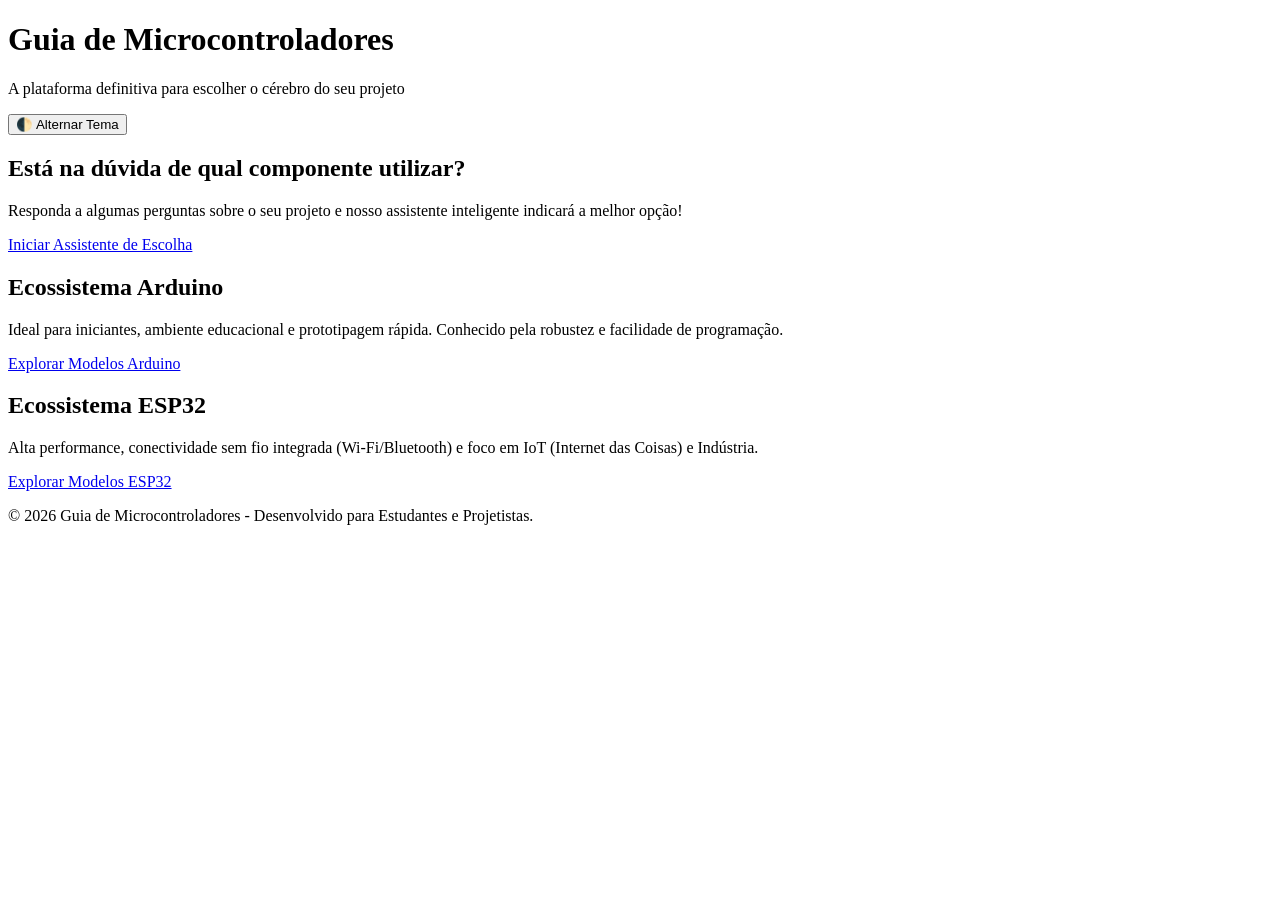
==== index.html @ 6a88f3e2 "fix: corrige caminho do CSS case-sensitive e melhora UI" ====
<!DOCTYPE html>
<html lang="pt-BR">
<head>
    <meta charset="UTF-8">
    <meta name="viewport" content="width=device-width, initial-scale=1.0">
    <title>Guia de Microcontroladores - Home</title>
    <link rel="stylesheet" href="css/style.css">
</head>
<body>
    <header>
        <div class="container header-layout">
            <div class="header-info">
                <h1>Guia de Microcontroladores</h1>
                <p>A plataforma definitiva para escolher o cérebro do seu projeto</p>
            </div>
            <button id="theme-toggle" class="btn-theme" aria-label="Alternar tema">🌓 Alternar Tema</button>
        </div>
    </header>

    <main class="container">
        <!-- Call to Action para o Quiz -->
        <section class="quiz-banner">
            <h2>Está na dúvida de qual componente utilizar?</h2>
            <p>Responda a algumas perguntas sobre o seu projeto e nosso assistente inteligente indicará a melhor opção!</p>
            <a href="recomendador.html" class="btn btn-quiz">Iniciar Assistente de Escolha</a>
        </section>

        <!-- Seleção de Ecossistemas -->
        <section class="grid-plataformas">
            <div class="card-plataforma arduino-card">
                <h2>Ecossistema Arduino</h2>
                <p>Ideal para iniciantes, ambiente educacional e prototipagem rápida. Conhecido pela robustez e facilidade de programação.</p>
                <a href="arduino.html" class="btn">Explorar Modelos Arduino</a>
            </div>

            <div class="card-plataforma esp32-card">
                <h2>Ecossistema ESP32</h2>
                <p>Alta performance, conectividade sem fio integrada (Wi-Fi/Bluetooth) e foco em IoT (Internet das Coisas) e Indústria.</p>
                <a href="esp32.html" class="btn">Explorar Modelos ESP32</a>
            </div>
        </section>
    </main>

    <footer>
        <p>&copy; 2026 Guia de Microcontroladores - Desenvolvido para Estudantes e Projetistas.</p>
    </footer>

    <script src="js/main.js"></script>
</body>
</html>
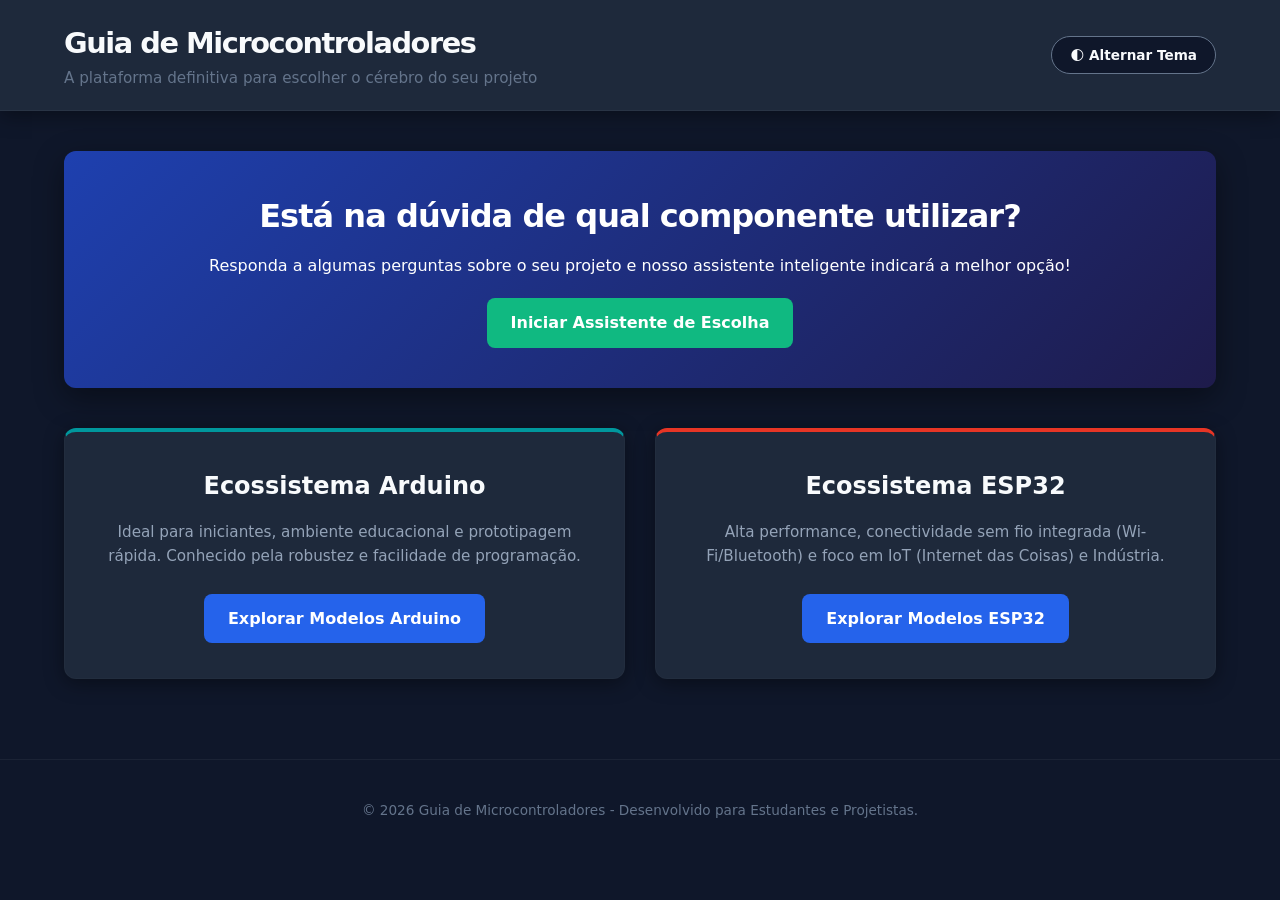
==== commit e1bed54c: "fix: altera caminhos do JS para maiúsculo resolvendo tema e quiz" ====
--- a/index.html
+++ b/index.html
@@ -4,7 +4,7 @@
     <meta charset="UTF-8">
     <meta name="viewport" content="width=device-width, initial-scale=1.0">
     <title>Guia de Microcontroladores - Home</title>
-    <link rel="stylesheet" href="css/style.css">
+    <link rel="stylesheet" href="CSS/style.css">
 </head>
 <body>
     <header>
@@ -18,14 +18,12 @@
     </header>
 
     <main class="container">
-        <!-- Call to Action para o Quiz -->
         <section class="quiz-banner">
             <h2>Está na dúvida de qual componente utilizar?</h2>
             <p>Responda a algumas perguntas sobre o seu projeto e nosso assistente inteligente indicará a melhor opção!</p>
             <a href="recomendador.html" class="btn btn-quiz">Iniciar Assistente de Escolha</a>
         </section>
 
-        <!-- Seleção de Ecossistemas -->
         <section class="grid-plataformas">
             <div class="card-plataforma arduino-card">
                 <h2>Ecossistema Arduino</h2>
@@ -45,6 +43,6 @@
         <p>&copy; 2026 Guia de Microcontroladores - Desenvolvido para Estudantes e Projetistas.</p>
     </footer>
 
-    <script src="js/main.js"></script>
+    <script src="JS/main.js"></script>
 </body>
 </html>
--- a/CSS/style.css
+++ b/CSS/style.css
@@ -0,0 +1,332 @@
+/* Configuração de Variáveis de Cores (Tema Escuro Padrão) */
+:root {
+    --bg-principal: #0f172a;
+    --bg-card: #1e293b;
+    --bg-header: #1e293b;
+    --texto-principal: #94a3b8;
+    --texto-destaque: #f8fafc;
+    --texto-suave: #64748b;
+    --borda-neon: #38bdf8;
+    --bg-quiz-banner: linear-gradient(135deg, #1e40af, #1e1b4b);
+    --sombra: rgba(0, 0, 0, 0.4);
+    --radius: 12px;
+}
+
+/* Variáveis para o Tema Claro */
+[data-theme="light"] {
+    --bg-principal: #f1f5f9;
+    --bg-card: #ffffff;
+    --bg-header: #ffffff;
+    --texto-principal: #334155;
+    --texto-destaque: #0f172a;
+    --texto-suave: #64748b;
+    --borda-neon: #0284c7;
+    --bg-quiz-banner: linear-gradient(135deg, #3b82f6, #1d4ed8);
+    --sombra: rgba(148, 163, 184, 0.1);
+    --radius: 12px;
+}
+
+/* Reset Global */
+* {
+    margin: 0;
+    padding: 0;
+    box-sizing: border-box;
+    font-family: 'Inter', system-ui, -apple-system, sans-serif;
+    transition: background-color 0.25s ease, color 0.25s ease, border-color 0.25s ease;
+}
+
+body {
+    background-color: var(--bg-principal);
+    color: var(--texto-principal);
+    line-height: 1.6;
+}
+
+.container {
+    max-width: 1200px;
+    margin: 0 auto;
+    padding: 0 24px;
+}
+
+/* Header Moderno */
+header {
+    background-color: var(--bg-header);
+    padding: 20px 0;
+    border-bottom: 1px solid rgba(255, 255, 255, 0.05);
+    box-shadow: 0 4px 20px var(--sombra);
+    margin-bottom: 40px;
+}
+
+[data-theme="light"] header {
+    border-bottom: 1px solid rgba(0, 0, 0, 0.05);
+}
+
+.header-layout {
+    display: flex;
+    justify-content: space-between;
+    align-items: center;
+    gap: 20px;
+}
+
+header h1 {
+    color: var(--texto-destaque);
+    font-size: 1.8rem;
+    font-weight: 800;
+    letter-spacing: -0.05em;
+}
+
+header p {
+    color: var(--texto-suave);
+    font-size: 0.95rem;
+}
+
+/* Botão de Alternar Tema */
+.btn-theme {
+    background-color: var(--bg-principal);
+    color: var(--texto-destaque);
+    border: 1px solid var(--texto-suave);
+    padding: 10px 18px;
+    border-radius: 30px;
+    cursor: pointer;
+    font-weight: 600;
+    font-size: 0.85rem;
+    display: flex;
+    align-items: center;
+    gap: 8px;
+}
+
+.btn-theme:hover {
+    border-color: var(--borda-neon);
+    transform: translateY(-1px);
+}
+
+/* Botões Gerais */
+.btn {
+    display: inline-flex;
+    align-items: center;
+    justify-content: center;
+    background-color: #2563eb;
+    color: #ffffff;
+    padding: 12px 24px;
+    text-decoration: none;
+    border-radius: 8px;
+    font-weight: 600;
+    border: none;
+    cursor: pointer;
+    transition: all 0.2s ease;
+}
+
+.btn:hover {
+    background-color: #1d4ed8;
+    transform: translateY(-2px);
+    box-shadow: 0 4px 12px rgba(37, 99, 235, 0.3);
+}
+
+.btn-back {
+    color: var(--borda-neon);
+    text-decoration: none;
+    display: inline-flex;
+    align-items: center;
+    gap: 5px;
+    margin-bottom: 10px;
+    font-weight: 600;
+    font-size: 0.9rem;
+}
+
+/* Hero Banner (Quiz) */
+.quiz-banner {
+    background: var(--bg-quiz-banner);
+    color: #ffffff;
+    border-radius: var(--radius);
+    padding: 40px 30px;
+    text-align: center;
+    margin-bottom: 40px;
+    box-shadow: 0 10px 30px var(--sombra);
+}
+
+.quiz-banner h2 {
+    font-size: 2rem;
+    font-weight: 700;
+    margin-bottom: 10px;
+    letter-spacing: -0.03em;
+}
+
+.btn-quiz {
+    background-color: #10b981;
+    margin-top: 20px;
+}
+
+.btn-quiz:hover {
+    background-color: #059669;
+    box-shadow: 0 4px 12px rgba(16, 185, 129, 0.3);
+}
+
+/* Grids de Plataformas e Cards */
+.grid-plataformas {
+    display: grid;
+    grid-template-columns: repeat(auto-fit, minmax(320px, 1fr));
+    gap: 30px;
+}
+
+.card-plataforma {
+    background-color: var(--bg-card);
+    padding: 35px;
+    border-radius: var(--radius);
+    box-shadow: 0 4px 20px var(--sombra);
+    border: 1px solid rgba(255, 255, 255, 0.02);
+    display: flex;
+    flex-direction: column;
+    justify-content: space-between;
+    align-items: center;
+    text-align: center;
+}
+
+[data-theme="light"] .card-plataforma {
+    border: 1px solid rgba(0, 0, 0, 0.05);
+}
+
+.card-plataforma h2 {
+    color: var(--texto-destaque);
+    font-size: 1.5rem;
+    margin-bottom: 15px;
+}
+
+.card-plataforma p {
+    margin-bottom: 25px;
+    font-size: 0.95rem;
+}
+
+.arduino-card { border-top: 4px solid #00979d; }
+.esp32-card { border-top: 4px solid #e73525; }
+
+/* Subpáginas (Modelos e Aplicações) */
+.modelos-grid, .aplicacoes-grid {
+    display: grid;
+    grid-template-columns: repeat(auto-fit, minmax(260px, 1fr));
+    gap: 24px;
+    margin-bottom: 40px;
+}
+
+.modelo-item, .app-card {
+    background-color: var(--bg-card);
+    padding: 25px;
+    border-radius: var(--radius);
+    box-shadow: 0 4px 15px var(--sombra);
+    border: 1px solid rgba(255, 255, 255, 0.02);
+}
+
+[data-theme="light"] .modelo-item, [data-theme="light"] .app-card {
+    border: 1px solid rgba(0, 0, 0, 0.04);
+}
+
+.modelo-item h3, .app-card h4 {
+    color: var(--texto-destaque);
+    font-size: 1.25rem;
+    margin-bottom: 12px;
+}
+
+.section-title {
+    margin: 50px 0 24px 0;
+    font-size: 1.75rem;
+    font-weight: 700;
+    color: var(--texto-destaque);
+    letter-spacing: -0.03em;
+}
+
+.app-card ul {
+    padding-left: 20px;
+}
+
+.app-card li {
+    margin-bottom: 12px;
+    font-size: 0.95rem;
+}
+
+/* Estilização Premium do Quiz */
+.quiz-container {
+    background-color: var(--bg-card);
+    padding: 40px;
+    border-radius: var(--radius);
+    max-width: 680px;
+    margin: 0 auto;
+    box-shadow: 0 10px 30px var(--sombra);
+}
+
+.question {
+    margin-bottom: 30px;
+    border-bottom: 1px solid rgba(255, 255, 255, 0.05);
+    padding-bottom: 25px;
+}
+
+[data-theme="light"] .question {
+    border-bottom: 1px solid rgba(0, 0, 0, 0.05);
+}
+
+.question p {
+    color: var(--texto-destaque);
+    font-weight: 600;
+    font-size: 1.1rem;
+    margin-bottom: 16px;
+}
+
+.question label {
+    display: flex;
+    align-items: center;
+    gap: 12px;
+    margin-bottom: 12px;
+    cursor: pointer;
+    padding: 12px 16px;
+    background-color: rgba(0, 0, 0, 0.15);
+    border-radius: 8px;
+    font-size: 0.95rem;
+    border: 1px solid transparent;
+}
+
+[data-theme="light"] .question label {
+    background-color: rgba(0, 0, 0, 0.02);
+}
+
+.question label:hover {
+    border-color: var(--borda-neon);
+    background-color: rgba(0, 0, 0, 0.25);
+}
+
+.question input[type="radio"] {
+    accent-color: #2563eb;
+    width: 18px;
+    height: 18px;
+}
+
+.btn-submit {
+    width: 100%;
+    background-color: #10b981;
+    font-size: 1.1rem;
+    padding: 15px;
+}
+
+.btn-submit:hover {
+    background-color: #059669;
+}
+
+.resultado-box {
+    margin-top: 30px;
+    padding: 30px;
+    background-color: var(--bg-principal);
+    border-left: 4px solid #10b981;
+    border-radius: var(--radius);
+}
+
+.resultado-box h2 {
+    color: var(--texto-destaque);
+    margin-bottom: 10px;
+}
+
+.hidden { display: none; }
+
+footer {
+    text-align: center;
+    padding: 40px 0;
+    margin-top: 80px;
+    border-top: 1px solid rgba(255, 255, 255, 0.05);
+    font-size: 0.85rem;
+    color: var(--texto-suave);
+}
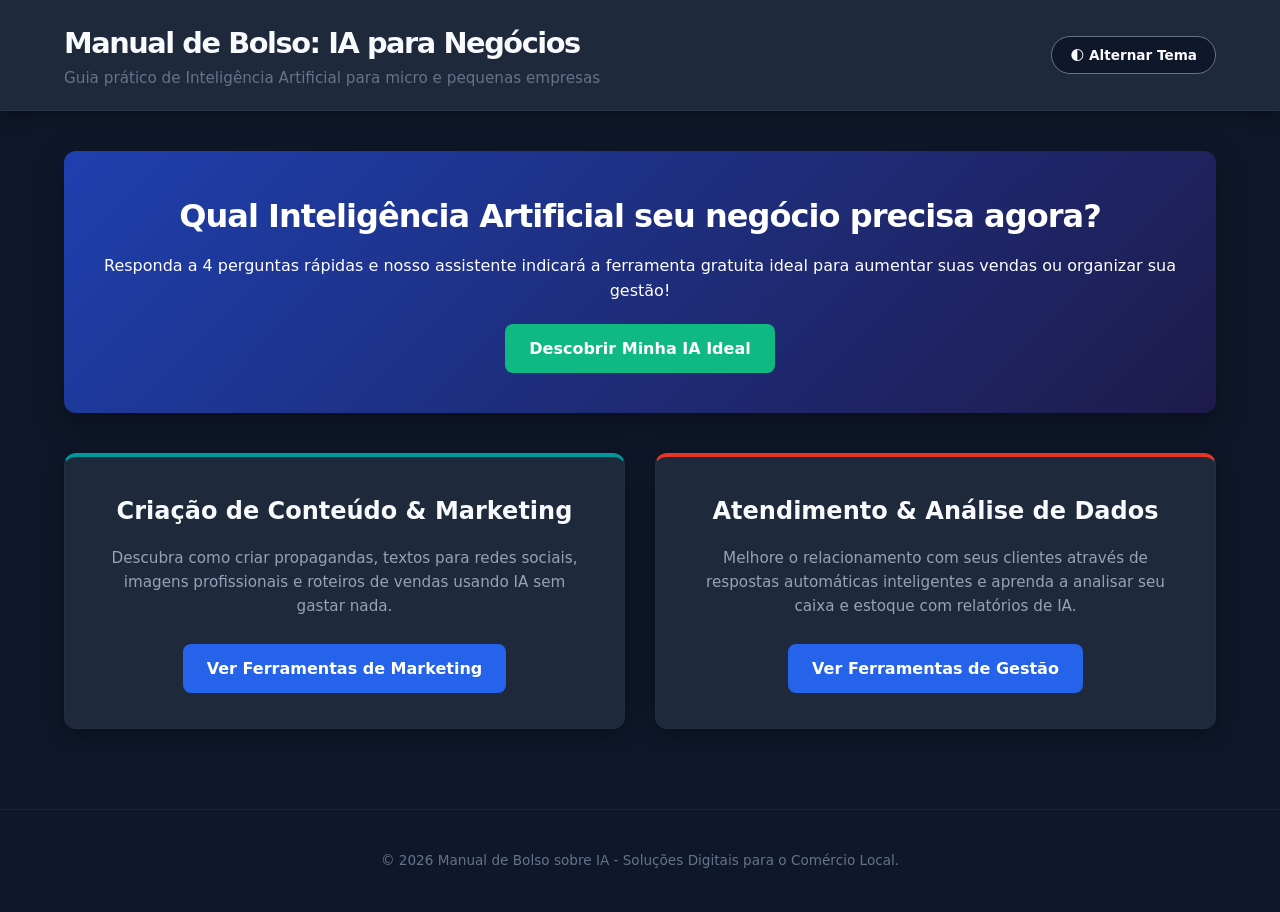
==== commit ec416af8: "feat: transforma plataforma em Manual de Bolso sobre IA" ====
--- a/index.html
+++ b/index.html
@@ -3,15 +3,15 @@
 <head>
     <meta charset="UTF-8">
     <meta name="viewport" content="width=device-width, initial-scale=1.0">
-    <title>Guia de Microcontroladores - Home</title>
+    <title>Manual de Bolso - IA para Negócios</title>
     <link rel="stylesheet" href="CSS/style.css">
 </head>
 <body>
     <header>
         <div class="container header-layout">
             <div class="header-info">
-                <h1>Guia de Microcontroladores</h1>
-                <p>A plataforma definitiva para escolher o cérebro do seu projeto</p>
+                <h1>Manual de Bolso: IA para Negócios</h1>
+                <p>Guia prático de Inteligência Artificial para micro e pequenas empresas</p>
             </div>
             <button id="theme-toggle" class="btn-theme" aria-label="Alternar tema">🌓 Alternar Tema</button>
         </div>
@@ -19,28 +19,28 @@
 
     <main class="container">
         <section class="quiz-banner">
-            <h2>Está na dúvida de qual componente utilizar?</h2>
-            <p>Responda a algumas perguntas sobre o seu projeto e nosso assistente inteligente indicará a melhor opção!</p>
-            <a href="recomendador.html" class="btn btn-quiz">Iniciar Assistente de Escolha</a>
+            <h2>Qual Inteligência Artificial seu negócio precisa agora?</h2>
+            <p>Responda a 4 perguntas rápidas e nosso assistente indicará a ferramenta gratuita ideal para aumentar suas vendas ou organizar sua gestão!</p>
+            <a href="recomendador.html" class="btn btn-quiz">Descobrir Minha IA Ideal</a>
         </section>
 
         <section class="grid-plataformas">
             <div class="card-plataforma arduino-card">
-                <h2>Ecossistema Arduino</h2>
-                <p>Ideal para iniciantes, ambiente educacional e prototipagem rápida. Conhecido pela robustez e facilidade de programação.</p>
-                <a href="arduino.html" class="btn">Explorar Modelos Arduino</a>
+                <h2>Criação de Conteúdo & Marketing</h2>
+                <p>Descubra como criar propagandas, textos para redes sociais, imagens profissionais e roteiros de vendas usando IA sem gastar nada.</p>
+                <a href="arduino.html" class="btn">Ver Ferramentas de Marketing</a>
             </div>
 
             <div class="card-plataforma esp32-card">
-                <h2>Ecossistema ESP32</h2>
-                <p>Alta performance, conectividade sem fio integrada (Wi-Fi/Bluetooth) e foco em IoT (Internet das Coisas) e Indústria.</p>
-                <a href="esp32.html" class="btn">Explorar Modelos ESP32</a>
+                <h2>Atendimento & Análise de Dados</h2>
+                <p>Melhore o relacionamento com seus clientes através de respostas automáticas inteligentes e aprenda a analisar seu caixa e estoque com relatórios de IA.</p>
+                <a href="esp32.html" class="btn">Ver Ferramentas de Gestão</a>
             </div>
         </section>
     </main>
 
     <footer>
-        <p>&copy; 2026 Guia de Microcontroladores - Desenvolvido para Estudantes e Projetistas.</p>
+        <p>&copy; 2026 Manual de Bolso sobre IA - Soluções Digitais para o Comércio Local.</p>
     </footer>
 
     <script src="JS/main.js"></script>
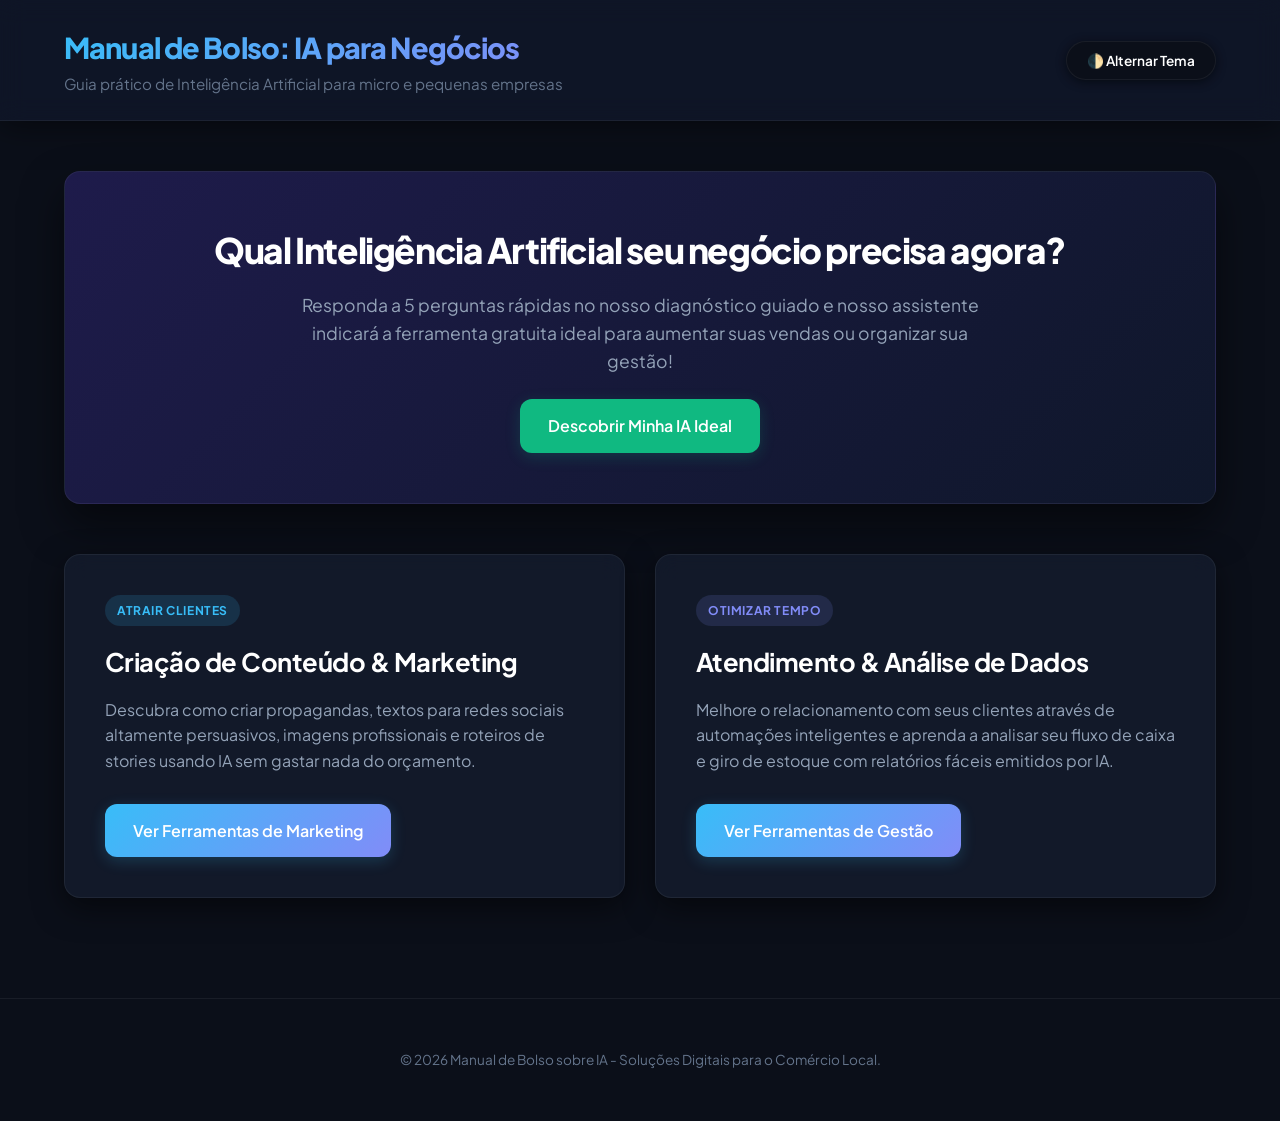
==== commit 7b74c937: "design: implementa glassmorphism, badges e conteúdos aprofundados de IA" ====
--- a/index.html
+++ b/index.html
@@ -18,22 +18,30 @@
     </header>
 
     <main class="container">
+        <!-- Call to Action para o Recomendador de IA -->
         <section class="quiz-banner">
             <h2>Qual Inteligência Artificial seu negócio precisa agora?</h2>
-            <p>Responda a 4 perguntas rápidas e nosso assistente indicará a ferramenta gratuita ideal para aumentar suas vendas ou organizar sua gestão!</p>
+            <p>Responda a 5 perguntas rápidas no nosso diagnóstico guiado e nosso assistente indicará a ferramenta gratuita ideal para aumentar suas vendas ou organizar sua gestão!</p>
             <a href="recomendador.html" class="btn btn-quiz">Descobrir Minha IA Ideal</a>
         </section>
 
+        <!-- Seleção de Categorias de IA -->
         <section class="grid-plataformas">
-            <div class="card-plataforma arduino-card">
-                <h2>Criação de Conteúdo & Marketing</h2>
-                <p>Descubra como criar propagandas, textos para redes sociais, imagens profissionais e roteiros de vendas usando IA sem gastar nada.</p>
+            <div class="card-plataforma">
+                <div>
+                    <span class="badge badge-mk">Atrair Clientes</span>
+                    <h2>Criação de Conteúdo & Marketing</h2>
+                    <p>Descubra como criar propagandas, textos para redes sociais altamente persuasivos, imagens profissionais e roteiros de stories usando IA sem gastar nada do orçamento.</p>
+                </div>
                 <a href="arduino.html" class="btn">Ver Ferramentas de Marketing</a>
             </div>
 
-            <div class="card-plataforma esp32-card">
-                <h2>Atendimento & Análise de Dados</h2>
-                <p>Melhore o relacionamento com seus clientes através de respostas automáticas inteligentes e aprenda a analisar seu caixa e estoque com relatórios de IA.</p>
+            <div class="card-plataforma">
+                <div>
+                    <span class="badge badge-gt">Otimizar Tempo</span>
+                    <h2>Atendimento & Análise de Dados</h2>
+                    <p>Melhore o relacionamento com seus clientes através de automações inteligentes e aprenda a analisar seu fluxo de caixa e giro de estoque com relatórios fáceis emitidos por IA.</p>
+                </div>
                 <a href="esp32.html" class="btn">Ver Ferramentas de Gestão</a>
             </div>
         </section>
--- a/CSS/style.css
+++ b/CSS/style.css
@@ -1,44 +1,50 @@
-/* Configuração de Variáveis de Cores (Tema Escuro Padrão) */
+/* Importando uma fonte mais moderna e limpa */
+@import url('https://fonts.googleapis.com/css2?family=Plus+Jakarta+Sans:wght@400;500;600;700;800&display=swap');
+
 :root {
-    --bg-principal: #0f172a;
-    --bg-card: #1e293b;
-    --bg-header: #1e293b;
+    --bg-principal: #0b0f19;
+    --bg-card: rgba(22, 30, 49, 0.7);
+    --bg-header: rgba(15, 23, 42, 0.8);
     --texto-principal: #94a3b8;
-    --texto-destaque: #f8fafc;
+    --texto-destaque: #ffffff;
     --texto-suave: #64748b;
+    --borda-sutil: rgba(255, 255, 255, 0.06);
     --borda-neon: #38bdf8;
-    --bg-quiz-banner: linear-gradient(135deg, #1e40af, #1e1b4b);
-    --sombra: rgba(0, 0, 0, 0.4);
-    --radius: 12px;
-}
-
-/* Variáveis para o Tema Claro */
+    --gradiente-prime: linear-gradient(135deg, #38bdf8 0%, #818cf8 100%);
+    --bg-quiz-banner: linear-gradient(135deg, #1e1b4b 0%, #0f172a 100%);
+    --sombra: rgba(0, 0, 0, 0.5);
+    --glass-blur: blur(12px);
+    --radius: 16px;
+}
+
 [data-theme="light"] {
-    --bg-principal: #f1f5f9;
-    --bg-card: #ffffff;
-    --bg-header: #ffffff;
-    --texto-principal: #334155;
+    --bg-principal: #f8fafc;
+    --bg-card: rgba(255, 255, 255, 0.8);
+    --bg-header: rgba(241, 245, 249, 0.8);
+    --texto-principal: #475569;
     --texto-destaque: #0f172a;
-    --texto-suave: #64748b;
+    --texto-suave: #94a3b8;
+    --borda-sutil: rgba(0, 0, 0, 0.06);
     --borda-neon: #0284c7;
-    --bg-quiz-banner: linear-gradient(135deg, #3b82f6, #1d4ed8);
-    --sombra: rgba(148, 163, 184, 0.1);
-    --radius: 12px;
-}
-
-/* Reset Global */
+    --gradiente-prime: linear-gradient(135deg, #0284c7 0%, #4f46e5 100%);
+    --bg-quiz-banner: linear-gradient(135deg, #e0f2fe 0%, #f1f5f9 100%);
+    --sombra: rgba(148, 163, 184, 0.15);
+}
+
+/* Reset Avançado */
 * {
     margin: 0;
     padding: 0;
     box-sizing: border-box;
-    font-family: 'Inter', system-ui, -apple-system, sans-serif;
-    transition: background-color 0.25s ease, color 0.25s ease, border-color 0.25s ease;
+    font-family: 'Plus Jakarta Sans', sans-serif;
+    transition: background-color 0.3s ease, color 0.3s ease, border-color 0.3s ease, transform 0.2s ease, box-shadow 0.2s ease;
 }
 
 body {
     background-color: var(--bg-principal);
     color: var(--texto-principal);
     line-height: 1.6;
+    overflow-x: hidden;
 }
 
 .container {
@@ -47,17 +53,15 @@
     padding: 0 24px;
 }
 
-/* Header Moderno */
+/* Header com Efeito Vidro Fixo/Flutuante */
 header {
     background-color: var(--bg-header);
-    padding: 20px 0;
-    border-bottom: 1px solid rgba(255, 255, 255, 0.05);
-    box-shadow: 0 4px 20px var(--sombra);
-    margin-bottom: 40px;
-}
-
-[data-theme="light"] header {
-    border-bottom: 1px solid rgba(0, 0, 0, 0.05);
+    backdrop-filter: var(--glass-blur);
+    -webkit-backdrop-filter: var(--glass-blur);
+    padding: 24px 0;
+    border-bottom: 1px solid var(--borda-sutil);
+    box-shadow: 0 4px 30px var(--sombra);
+    margin-bottom: 50px;
 }
 
 .header-layout {
@@ -68,57 +72,57 @@
 }
 
 header h1 {
-    color: var(--texto-destaque);
     font-size: 1.8rem;
     font-weight: 800;
-    letter-spacing: -0.05em;
+    letter-spacing: -0.03em;
+    background: var(--gradiente-prime);
+    -webkit-background-clip: text;
+    -webkit-text-fill-color: transparent;
 }
 
 header p {
     color: var(--texto-suave);
     font-size: 0.95rem;
-}
-
-/* Botão de Alternar Tema */
+    margin-top: 2px;
+}
+
+/* Botão de Alternar Tema Clean */
 .btn-theme {
     background-color: var(--bg-principal);
     color: var(--texto-destaque);
-    border: 1px solid var(--texto-suave);
-    padding: 10px 18px;
-    border-radius: 30px;
+    border: 1px solid var(--borda-sutil);
+    padding: 10px 20px;
+    border-radius: 100px;
     cursor: pointer;
     font-weight: 600;
     font-size: 0.85rem;
-    display: flex;
-    align-items: center;
-    gap: 8px;
+    box-shadow: 0 2px 10px var(--sombra);
 }
 
 .btn-theme:hover {
     border-color: var(--borda-neon);
-    transform: translateY(-1px);
-}
-
-/* Botões Gerais */
+    transform: translateY(-2px);
+}
+
+/* Botões Modernos */
 .btn {
     display: inline-flex;
     align-items: center;
     justify-content: center;
-    background-color: #2563eb;
-    color: #ffffff;
-    padding: 12px 24px;
+    background: var(--gradiente-prime);
+    color: #ffffff !important;
+    padding: 14px 28px;
     text-decoration: none;
-    border-radius: 8px;
+    border-radius: 12px;
     font-weight: 600;
     border: none;
     cursor: pointer;
-    transition: all 0.2s ease;
+    box-shadow: 0 4px 15px rgba(56, 189, 248, 0.2);
 }
 
 .btn:hover {
-    background-color: #1d4ed8;
-    transform: translateY(-2px);
-    box-shadow: 0 4px 12px rgba(37, 99, 235, 0.3);
+    transform: translateY(-3px);
+    box-shadow: 0 8px 25px rgba(56, 189, 248, 0.4);
 }
 
 .btn-back {
@@ -126,114 +130,157 @@
     text-decoration: none;
     display: inline-flex;
     align-items: center;
-    gap: 5px;
-    margin-bottom: 10px;
+    gap: 6px;
+    margin-bottom: 14px;
     font-weight: 600;
     font-size: 0.9rem;
 }
 
-/* Hero Banner (Quiz) */
+/* Hero Section (Quiz Banner) */
 .quiz-banner {
     background: var(--bg-quiz-banner);
-    color: #ffffff;
-    border-radius: var(--radius);
-    padding: 40px 30px;
+    border: 1px solid var(--borda-sutil);
+    border-radius: var(--radius);
+    padding: 50px 40px;
     text-align: center;
-    margin-bottom: 40px;
-    box-shadow: 0 10px 30px var(--sombra);
+    margin-bottom: 50px;
+    box-shadow: 0 20px 40px var(--sombra);
+    position: relative;
+    overflow: hidden;
 }
 
 .quiz-banner h2 {
-    font-size: 2rem;
-    font-weight: 700;
-    margin-bottom: 10px;
-    letter-spacing: -0.03em;
+    font-size: 2.2rem;
+    font-weight: 800;
+    color: var(--texto-destaque);
+    margin-bottom: 12px;
+    letter-spacing: -0.04em;
+}
+
+[data-theme="light"] .quiz-banner h2 {
+    background: linear-gradient(135deg, #0f172a 0%, #1e3a8a 100%);
+    -webkit-background-clip: text;
+    -webkit-text-fill-color: transparent;
+}
+
+.quiz-banner p {
+    max-width: 700px;
+    margin: 0 auto 24px auto;
+    font-size: 1.1rem;
 }
 
 .btn-quiz {
-    background-color: #10b981;
-    margin-top: 20px;
+    background: #10b981;
+    box-shadow: 0 4px 15px rgba(16, 185, 129, 0.2);
 }
 
 .btn-quiz:hover {
-    background-color: #059669;
-    box-shadow: 0 4px 12px rgba(16, 185, 129, 0.3);
-}
-
-/* Grids de Plataformas e Cards */
+    background: #0d9488;
+    box-shadow: 0 8px 25px rgba(16, 185, 129, 0.4);
+}
+
+/* Cards com Efeito de Vidro (Glassmorphism) */
 .grid-plataformas {
     display: grid;
-    grid-template-columns: repeat(auto-fit, minmax(320px, 1fr));
+    grid-template-columns: repeat(auto-fit, minmax(340px, 1fr));
     gap: 30px;
 }
 
 .card-plataforma {
     background-color: var(--bg-card);
-    padding: 35px;
-    border-radius: var(--radius);
-    box-shadow: 0 4px 20px var(--sombra);
-    border: 1px solid rgba(255, 255, 255, 0.02);
+    backdrop-filter: var(--glass-blur);
+    -webkit-backdrop-filter: var(--glass-blur);
+    padding: 40px;
+    border-radius: var(--radius);
+    border: 1px solid var(--borda-sutil);
+    box-shadow: 0 10px 30px var(--sombra);
     display: flex;
     flex-direction: column;
     justify-content: space-between;
-    align-items: center;
-    text-align: center;
-}
-
-[data-theme="light"] .card-plataforma {
-    border: 1px solid rgba(0, 0, 0, 0.05);
+    align-items: flex-start;
+    text-align: left;
 }
 
 .card-plataforma h2 {
     color: var(--texto-destaque);
-    font-size: 1.5rem;
-    margin-bottom: 15px;
+    font-size: 1.6rem;
+    font-weight: 700;
+    margin-bottom: 14px;
+    letter-spacing: -0.02em;
 }
 
 .card-plataforma p {
-    margin-bottom: 25px;
-    font-size: 0.95rem;
-}
-
-.arduino-card { border-top: 4px solid #00979d; }
-.esp32-card { border-top: 4px solid #e73525; }
-
-/* Subpáginas (Modelos e Aplicações) */
+    margin-bottom: 30px;
+    font-size: 1rem;
+    color: var(--texto-principal);
+}
+
+.card-plataforma:hover {
+    transform: translateY(-5px);
+    border-color: var(--borda-neon);
+    box-shadow: 0 15px 35px rgba(56, 189, 248, 0.1);
+}
+
+/* Badges/Etiquetas de Categoria */
+.badge {
+    display: inline-block;
+    padding: 6px 12px;
+    border-radius: 100px;
+    font-size: 0.75rem;
+    font-weight: 700;
+    text-transform: uppercase;
+    margin-bottom: 16px;
+    letter-spacing: 0.05em;
+}
+.badge-mk { background: rgba(56, 189, 248, 0.15); color: #38bdf8; }
+.badge-gt { background: rgba(129, 140, 248, 0.15); color: #818cf8; }
+.badge-free { background: rgba(16, 185, 129, 0.15); color: #10b981; float: right; }
+
+/* Subpáginas (Aprofundamento de Assunto) */
 .modelos-grid, .aplicacoes-grid {
     display: grid;
-    grid-template-columns: repeat(auto-fit, minmax(260px, 1fr));
+    grid-template-columns: repeat(auto-fit, minmax(280px, 1fr));
     gap: 24px;
     margin-bottom: 40px;
 }
 
 .modelo-item, .app-card {
     background-color: var(--bg-card);
-    padding: 25px;
-    border-radius: var(--radius);
-    box-shadow: 0 4px 15px var(--sombra);
-    border: 1px solid rgba(255, 255, 255, 0.02);
-}
-
-[data-theme="light"] .modelo-item, [data-theme="light"] .app-card {
-    border: 1px solid rgba(0, 0, 0, 0.04);
+    backdrop-filter: var(--glass-blur);
+    -webkit-backdrop-filter: var(--glass-blur);
+    padding: 30px;
+    border-radius: var(--radius);
+    border: 1px solid var(--borda-sutil);
+    box-shadow: 0 4px 20px var(--sombra);
+}
+
+.modelo-item:hover, .app-card:hover {
+    transform: translateY(-3px);
+    border-color: rgba(255, 255, 255, 0.15);
 }
 
 .modelo-item h3, .app-card h4 {
     color: var(--texto-destaque);
-    font-size: 1.25rem;
+    font-size: 1.3rem;
+    font-weight: 700;
     margin-bottom: 12px;
 }
 
+.modelo-item p {
+    font-size: 0.95rem;
+    color: var(--texto-principal);
+}
+
 .section-title {
-    margin: 50px 0 24px 0;
-    font-size: 1.75rem;
-    font-weight: 700;
+    margin: 60px 0 24px 0;
+    font-size: 1.8rem;
+    font-weight: 800;
     color: var(--texto-destaque);
     letter-spacing: -0.03em;
 }
 
 .app-card ul {
-    padding-left: 20px;
+    padding-left: 18px;
 }
 
 .app-card li {
@@ -241,92 +288,81 @@
     font-size: 0.95rem;
 }
 
-/* Estilização Premium do Quiz */
+/* Quiz Style Avançado */
 .quiz-container {
     background-color: var(--bg-card);
-    padding: 40px;
-    border-radius: var(--radius);
-    max-width: 680px;
+    backdrop-filter: var(--glass-blur);
+    padding: 45px;
+    border-radius: var(--radius);
+    max-width: 720px;
     margin: 0 auto;
-    box-shadow: 0 10px 30px var(--sombra);
+    border: 1px solid var(--borda-sutil);
+    box-shadow: 0 20px 40px var(--sombra);
 }
 
 .question {
-    margin-bottom: 30px;
-    border-bottom: 1px solid rgba(255, 255, 255, 0.05);
-    padding-bottom: 25px;
-}
-
-[data-theme="light"] .question {
-    border-bottom: 1px solid rgba(0, 0, 0, 0.05);
+    margin-bottom: 35px;
+    border-bottom: 1px solid var(--borda-sutil);
+    padding-bottom: 30px;
 }
 
 .question p {
     color: var(--texto-destaque);
-    font-weight: 600;
-    font-size: 1.1rem;
-    margin-bottom: 16px;
+    font-weight: 700;
+    font-size: 1.15rem;
+    margin-bottom: 20px;
 }
 
 .question label {
     display: flex;
     align-items: center;
-    gap: 12px;
-    margin-bottom: 12px;
+    gap: 14px;
+    margin-bottom: 14px;
     cursor: pointer;
-    padding: 12px 16px;
-    background-color: rgba(0, 0, 0, 0.15);
-    border-radius: 8px;
-    font-size: 0.95rem;
-    border: 1px solid transparent;
+    padding: 16px 20px;
+    background-color: rgba(0, 0, 0, 0.2);
+    border-radius: 12px;
+    font-size: 1rem;
+    border: 1px solid var(--borda-sutil);
 }
 
 [data-theme="light"] .question label {
-    background-color: rgba(0, 0, 0, 0.02);
+    background-color: rgba(255, 255, 255, 0.5);
 }
 
 .question label:hover {
     border-color: var(--borda-neon);
-    background-color: rgba(0, 0, 0, 0.25);
+    background-color: rgba(56, 189, 248, 0.05);
+    transform: translateX(4px);
 }
 
 .question input[type="radio"] {
-    accent-color: #2563eb;
-    width: 18px;
-    height: 18px;
+    accent-color: var(--borda-neon);
+    width: 20px;
+    height: 20px;
 }
 
 .btn-submit {
     width: 100%;
-    background-color: #10b981;
+    padding: 18px;
     font-size: 1.1rem;
-    padding: 15px;
-}
-
-.btn-submit:hover {
-    background-color: #059669;
+    background: var(--gradiente-prime);
 }
 
 .resultado-box {
-    margin-top: 30px;
-    padding: 30px;
-    background-color: var(--bg-principal);
-    border-left: 4px solid #10b981;
-    border-radius: var(--radius);
-}
-
-.resultado-box h2 {
-    color: var(--texto-destaque);
-    margin-bottom: 10px;
-}
-
-.hidden { display: none; }
-
+    margin-top: 40px;
+    padding: 35px;
+    background-color: rgba(16, 185, 129, 0.08);
+    border: 1px solid #10b981;
+    border-radius: var(--radius);
+}
+
+/* Footer modernizado */
 footer {
     text-align: center;
-    padding: 40px 0;
-    margin-top: 80px;
-    border-top: 1px solid rgba(255, 255, 255, 0.05);
+    padding: 50px 0;
+    margin-top: 100px;
+    border-top: 1px solid var(--borda-sutil);
     font-size: 0.85rem;
     color: var(--texto-suave);
 }
